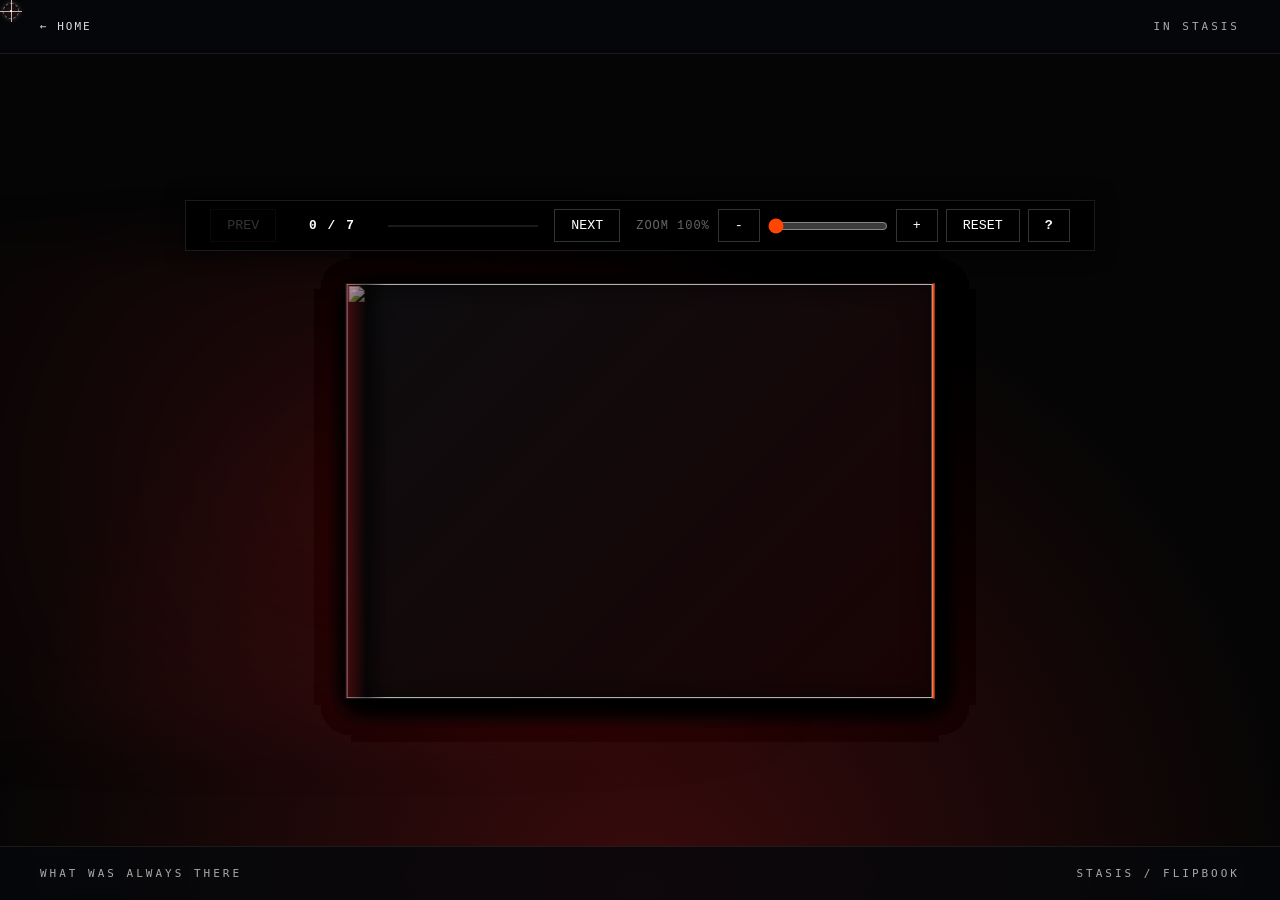
==== stasis.html @ 7e7bc14d "Add files via upload" ====
<!DOCTYPE html>
<html lang="en">
<head>
    <meta charset="UTF-8" />
    <meta name="viewport" content="width=device-width, initial-scale=1.0" />
    <title>Animated Flipbook - Portfolio</title>
    <style>
        :root {
            color-scheme: dark;
            --bg-dark: #050505;
            --paper: #121214; /* Dark monolith page base */
            --accent-glow: #ff4500; /* Fire/Orange emissive */
            --accent-red: #9a1518; /* Deep crimson */
            --ui-text: #ffffff;
            --ui-muted: rgba(255, 255, 255, 0.4);
            --book-zoom: 1;
            --book-pan-x: 0px;
            --book-pan-y: 0px;
            
            /* ADJUSTED: Increased the scale parameters for a much larger display presence */
            --single-page-width: clamp(320px, 46vw, 1100px);
            --book-height: calc(var(--single-page-width) * (2480 / 3508));
        }

        * {
            box-sizing: border-box;
            margin: 0;
            padding: 0;
        }

        body {
            min-height: 100vh;
            display: flex;
            flex-direction: column;
            align-items: center;
            justify-content: center;
            padding: 1.4rem;
            font-family: "Courier New", Courier, monospace; 
            background: 
                radial-gradient(circle at bottom, rgba(154, 21, 24, 0.35) 0%, transparent 60%),
                var(--bg-dark);
            overflow: hidden;
            position: relative;
            letter-spacing: 0.1em;
            cursor: none !important;
        }

        a, button, .page-side {
            cursor: none !important;
        }

        #blobCursor {
            position: fixed;
            top: 0;
            left: 0;
            width: 22px;
            height: 22px;
            pointer-events: none;
            z-index: 2000;
            mix-blend-mode: screen;
            display: flex;
            align-items: center;
            justify-content: center;
            will-change: transform;
        }

        #blobCursor::before {
            content: "";
            position: absolute;
            width: 100%;
            height: 1px;
            background: rgba(255, 255, 255, 0.7);
            box-shadow: 0 0 6px rgba(255, 69, 0, 0.5);
            transition: transform 0.12s cubic-bezier(0.25, 1, 0.5, 1), background 0.2s ease, box-shadow 0.2s ease;
        }

        #blobCursor::after {
            content: "";
            position: absolute;
            width: 1px;
            height: 100%;
            background: rgba(255, 255, 255, 0.7);
            box-shadow: 0 0 6px rgba(255, 69, 0, 0.5);
            transition: transform 0.12s cubic-bezier(0.25, 1, 0.5, 1), background 0.2s ease, box-shadow 0.2s ease;
        }

        .crosshair-core {
            position: absolute;
            width: 2.5px;
            height: 2.5px;
            background: #ffffff;
            border-radius: 50%;
            box-shadow: 0 0 8px #ffffff;
            z-index: 2;
            transition: transform 0.12s cubic-bezier(0.25, 1, 0.5, 1), background 0.2s ease, box-shadow 0.2s ease;
        }

        #blobCursor .crosshair-ring {
            position: absolute;
            width: 16px;
            height: 16px;
            border: 1px dashed rgba(255, 255, 255, 0.4);
            border-radius: 50%;
            box-shadow: 0 0 4px rgba(255, 255, 255, 0.2);
            animation: targetSpin 8s linear infinite;
            z-index: 1;
            transition: transform 0.12s cubic-bezier(0.25, 1, 0.5, 1), border-color 0.2s ease, box-shadow 0.2s ease;
        }

        #blobCursor.is-clicked::before { transform: scaleX(1.4); }
        #blobCursor.is-clicked::after { transform: scaleY(1.4); }
        #blobCursor.is-clicked .crosshair-core { transform: scale(1.6); }
        #blobCursor.is-clicked .crosshair-ring { transform: scale(1.35); }

        @keyframes targetSpin {
            from { transform: rotate(0deg); }
            to { transform: rotate(360deg); }
        }

        /* Shared page chrome */
        .shared-screen-bar {
            position: fixed;
            top: 0;
            left: 0;
            width: 100%;
            padding: 20px 40px;
            display: flex;
            justify-content: space-between;
            align-items: center;
            z-index: 100;
            border-bottom: 1px solid rgba(255, 255, 255, 0.08);
            background: rgba(6, 8, 12, 0.82);
            backdrop-filter: blur(10px);
            -webkit-backdrop-filter: blur(10px);
        }

        .shared-screen-bar.bottom-bar {
            top: auto;
            bottom: 0;
            border-bottom: none;
            border-top: 1px solid rgba(255, 255, 255, 0.08);
            padding: 20px 40px;
        }

        .shared-screen-bar .bar-link,
        .shared-screen-bar .bar-title,
        .shared-screen-bar .bar-meta {
            font-family: monospace;
            font-size: 11px;
            text-transform: uppercase;
        }

        .shared-screen-bar .bar-link {
            color: var(--ui-text);
            text-decoration: none;
            letter-spacing: 2px;
            transition: color 180ms ease;
        }

        .shared-screen-bar .bar-link:hover {
            color: #f4f1e6;
        }

        .shared-screen-bar .bar-title,
        .shared-screen-bar .bar-meta {
            color: var(--ui-muted);
            letter-spacing: 3px;
        }

        /* Controls Panel - Sharp corners, terminal aesthetic */
        .controls {
            display: flex;
            align-items: center;
            flex-wrap: wrap;
            gap: 1rem;
            margin-bottom: 2rem; /* Reduced slightly to give the book more room */
            padding: 0.5rem 1.5rem;
            background: rgba(0, 0, 0, 0.85);
            border: 1px solid rgba(255, 255, 255, 0.1);
            box-shadow: 0 0 20px rgba(0, 0, 0, 0.8);
            z-index: 20;
            font-size: 0.8rem;
        }

        .controls button {
            border: 1px solid rgba(255, 255, 255, 0.2);
            background: transparent;
            color: var(--ui-text);
            font-family: inherit;
            padding: 0.5rem 1rem;
            text-transform: uppercase;
            cursor: pointer;
            transition: all 180ms ease;
        }

        .controls button:hover:not(:disabled) {
            border-color: var(--accent-glow);
            color: var(--accent-glow);
            box-shadow: 0 0 10px rgba(255, 69, 0, 0.3);
        }

        .controls button:disabled {
            opacity: 0.2;
            cursor: not-allowed;
        }

        .status {
            min-width: 80px;
            text-align: center;
            color: var(--ui-text);
            font-weight: bold;
        }

        .progress-track {
            width: 150px;
            height: 2px;
            background: rgba(255, 255, 255, 0.1);
        }

        .progress-fill {
            width: 0%;
            height: 100%;
            background: var(--accent-glow);
            box-shadow: 0 0 8px var(--accent-glow);
            transition: width 260ms ease;
        }

        /* The dynamic centering shell wrapper */
        .book-shell {
            width: calc(var(--single-page-width) * 2);
            height: var(--book-height);
            display: flex;
            align-items: center;
            justify-content: center;
            position: relative;
            z-index: 1;
            transition: transform 0.35s cubic-bezier(0.25, 1, 0.5, 1);
            will-change: transform;
            touch-action: none;
        }

        .book-shell.is-panning {
            transition: none;
        }

        .book-shell.viewing-front-cover { transform: translate(calc(-25% + var(--book-pan-x)), var(--book-pan-y)) scale(var(--book-zoom)); }
        .book-shell.viewing-back-cover { transform: translate(calc(25% + var(--book-pan-x)), var(--book-pan-y)) scale(var(--book-zoom)); }
        .book-shell.viewing-spread { transform: translate(var(--book-pan-x), var(--book-pan-y)) scale(var(--book-zoom)); }

        .zoom-controls {
            display: inline-flex;
            align-items: center;
            gap: 0.5rem;
            margin-left: auto;
        }

        .help-btn {
            min-width: 2.1rem;
            padding: 0.5rem 0.65rem;
            font-weight: bold;
        }

        .guide-overlay {
            position: fixed;
            inset: 0;
            z-index: 1200;
            display: none;
            align-items: center;
            justify-content: center;
            padding: 1rem;
            background: rgba(0, 0, 0, 0.55);
            backdrop-filter: blur(4px);
            -webkit-backdrop-filter: blur(4px);
        }

        .guide-overlay.is-open {
            display: flex;
        }

        .guide-card {
            width: min(560px, 92vw);
            border: 1px solid rgba(255, 255, 255, 0.18);
            background: rgba(8, 10, 14, 0.94);
            box-shadow: 0 20px 50px rgba(0, 0, 0, 0.7);
            padding: 1rem 1.2rem;
            color: var(--ui-text);
            letter-spacing: 0.06em;
            cursor: default;
        }

        .guide-header {
            display: flex;
            align-items: center;
            justify-content: space-between;
            margin-bottom: 0.9rem;
            font-size: 0.85rem;
            text-transform: uppercase;
            color: var(--ui-muted);
            border-bottom: 1px solid rgba(255, 255, 255, 0.12);
            padding-bottom: 0.6rem;
        }

        .guide-close {
            background: transparent;
            border: 1px solid rgba(255, 255, 255, 0.24);
            color: var(--ui-text);
            padding: 0.25rem 0.5rem;
            font-family: inherit;
            text-transform: uppercase;
        }

        .guide-list {
            list-style: none;
            display: grid;
            gap: 0.55rem;
            font-size: 0.78rem;
            line-height: 1.5;
        }

        .guide-list strong {
            color: #ffb072;
            font-weight: 700;
        }

        .zoom-label {
            color: var(--ui-muted);
            font-size: 0.75rem;
            letter-spacing: 0.08em;
            text-transform: uppercase;
            min-width: 4.4rem;
            text-align: right;
        }

        .zoom-slider {
            width: 120px;
            accent-color: var(--accent-glow);
        }

        .book {
            position: relative;
            width: 100%;
            height: 100%;
            perspective: 3000px;
            transform-style: preserve-3d;
        }

        /* NEW: Soft backdrop glow behind the active layout element */
        .book::before {
            content: "";
            position: absolute;
            inset: -40px;
            background: radial-gradient(circle, rgba(154, 21, 24, 0.2) 0%, transparent 75%);
            filter: blur(30px);
            pointer-events: none;
            z-index: -1;
        }

        .spread {
            position: absolute;
            width: 50%;
            height: 100%;
            top: 0;
            right: 0;
            transform-origin: left center;
            transform-style: preserve-3d;
            transition: transform 0.85s cubic-bezier(0.25, 1, 0.5, 1);
            will-change: transform;
        }

        .spread.flipped {
            transform: rotateY(-180deg);
        }

        .page-side {
            position: absolute;
            width: 100%;
            height: 100%;
            top: 0;
            left: 0;
            display: flex;
            align-items: center;
            justify-content: center;
            overflow: hidden;
            backface-visibility: hidden;
            user-select: none;
            cursor: pointer;
            border: 1px solid rgba(255, 255, 255, 0.03);
        }

        .page-side.front {
            background: var(--paper);
            box-shadow: inset 4px 0 30px rgba(0,0,0,0.6), 5px 6px 25px rgba(0,0,0,0.7);
        }

        .page-side.back {
            background: #16161a;
            transform: rotateY(180deg);
            box-shadow: inset -4px 0 30px rgba(0,0,0,0.6), -5px 6px 25px rgba(0,0,0,0.7);
        }

        /* Spine Shadow / Red Emissive Spine Effect */
        .page-side.front::after {
            content: "";
            position: absolute;
            left: 0; top: 0; bottom: 0; width: 40px;
            background: linear-gradient(to right, rgba(154, 21, 24, 0.4), rgba(0,0,0,0.5), transparent);
            pointer-events: none;
        }

        .page-side.back::after {
            content: "";
            position: absolute;
            right: 0; top: 0; bottom: 0; width: 40px;
            background: linear-gradient(to left, rgba(154, 21, 24, 0.4), rgba(0,0,0,0.5), transparent);
            pointer-events: none;
        }

        /* Monolith Sci-Fi Style Covers */
        .cover-front {
            background: linear-gradient(135deg, #0d0d0f 0%, #1a0405 100%) !important;
            border-right: 2px solid var(--accent-glow) !important;
        }
        .cover-back {
            background: linear-gradient(135deg, #1a0405 0%, #0d0d0f 100%) !important;
            border-left: 2px solid var(--accent-glow) !important;
        }

        .page-image {
            width: 100%;
            height: 100%;
            object-fit: cover;
            display: block;
            filter: brightness(0.9) contrast(1.1);
            -webkit-user-drag: none;
            user-select: none;
            pointer-events: none;
        }

        /* Bottom Status UI line */
        .footer-ui {
            position: absolute;
            bottom: 1rem;
            font-size: 0.65rem;
            color: var(--ui-muted);
            text-transform: uppercase;
        }

        @media (max-width: 768px) {
            :root { --single-page-width: 85vw; }
            body { padding: 0.5rem; }
            .header-ui { position: static; margin-bottom: 1rem; justify-content: center; gap: 2rem;}
            .controls { flex-wrap: wrap; justify-content: center; margin-bottom: 1rem;}
            .progress-track { width: 100px; }
            .zoom-controls { width: 100%; justify-content: center; margin-left: 0; }
            .book-shell.viewing-front-cover, .book-shell.viewing-back-cover { transform: translate(var(--book-pan-x), var(--book-pan-y)) scale(var(--book-zoom)); }
        }
    </style>
    <link rel="stylesheet" href="chrome.css">
</head>
<body>

    <div id="blobCursor">
        <div class="crosshair-core"></div>
        <div class="crosshair-ring"></div>
    </div>

    <header class="shared-screen-bar">
        <a href="index.html" class="bar-link">← HOME</a>
        <div class="bar-title">IN STASIS</div>
    </header>

    <div class="controls">
        <button id="prevPageBtn" type="button">Prev</button>
        <div class="status" id="pageStatus">0 / 7</div>
        <div class="progress-track" aria-hidden="true">
            <div class="progress-fill" id="progressFill"></div>
        </div>
        <button id="nextPageBtn" type="button">Next</button>

        <div class="zoom-controls">
            <span class="zoom-label" id="zoomLabel">Zoom 100%</span>
            <button id="zoomOutBtn" type="button" aria-label="Zoom out">-</button>
            <input id="zoomSlider" class="zoom-slider" type="range" min="100" max="180" step="5" value="100" aria-label="Book zoom">
            <button id="zoomInBtn" type="button" aria-label="Zoom in">+</button>
            <button id="resetBookBtn" type="button" aria-label="Reset view">Reset</button>
            <button id="guideBtn" class="help-btn" type="button" aria-label="Open interaction guide">?</button>
        </div>
    </div>

    <div id="guideOverlay" class="guide-overlay" aria-hidden="true">
        <div class="guide-card" role="dialog" aria-modal="true" aria-labelledby="guideTitle">
            <div class="guide-header">
                <span id="guideTitle">Interaction Guide</span>
                <button id="guideCloseBtn" class="guide-close" type="button" aria-label="Close guide">Close</button>
            </div>
            <ul class="guide-list">
                <li><strong>Flip pages:</strong> click on a page side to turn forward or backward.</li>
                <li><strong>Move view:</strong> hold Space and drag with left click.</li>
                <li><strong>Zoom:</strong> use the slider, + / - buttons, or keyboard + / -.</li>
                <li><strong>Reset view:</strong> Reset returns zoom and position only (does not flip pages).</li>
                <li><strong>Quick navigation:</strong> Arrow Right for next spread, Arrow Left for previous spread.</li>
            </ul>
        </div>
    </div>

    <div class="book-shell viewing-front-cover" id="bookShell">
        <div class="book" id="book">
            
            <div class="spread" style="z-index: 7;">
                <div class="page-side front cover-front">
                    <img class="page-image" alt="" />
                </div>
                <div class="page-side back">
                    <img class="page-image" alt="" />
                </div>
            </div>

            <div class="spread" style="z-index: 6;">
                <div class="page-side front">
                    <img class="page-image" alt="" />
                </div>
                <div class="page-side back">
                    <img class="page-image" alt="" />
                </div>
            </div>

            <div class="spread" style="z-index: 5;">
                <div class="page-side front">
                    <img class="page-image" alt="" />
                </div>
                <div class="page-side back">
                    <img class="page-image" alt="" />
                </div>
            </div>

            <div class="spread" style="z-index: 4;">
                <div class="page-side front">
                    <img class="page-image" alt="" />
                </div>
                <div class="page-side back">
                    <img class="page-image" alt="" />
                </div>
            </div>

            <div class="spread" style="z-index: 3;">
                <div class="page-side front">
                    <img class="page-image" alt="" />
                </div>
                <div class="page-side back">
                    <img class="page-image" alt="" />
                </div>
            </div>

            <div class="spread" style="z-index: 2;">
                <div class="page-side front">
                    <img class="page-image" alt="" />
                </div>
                <div class="page-side back">
                    <img class="page-image" alt="" />
                </div>
            </div>

            <div class="spread" style="z-index: 1;">
                <div class="page-side front">
                    <img class="page-image" alt="" />
                </div>
                <div class="page-side back cover-back">
                    <img class="page-image" alt="" />
                </div>
            </div>
        </div>
    </div>

    <footer class="shared-screen-bar bottom-bar">
        <span class="bar-meta">WHAT WAS ALWAYS THERE</span>
        <span class="bar-meta">STASIS / FLIPBOOK</span>
    </footer>

    <script>
        // Advance the guided tutorial when this page is reached.
        if (sessionStorage.getItem('tutorialProgress') === '4') {
            sessionStorage.setItem('tutorialProgress', '5');
        }

        const bookShell = document.getElementById('bookShell');
        const spreads = Array.from(document.querySelectorAll('.spread'));
        const pageImages = Array.from(document.querySelectorAll('.page-image'));
        const prevPageBtn = document.getElementById('prevPageBtn');
        const nextPageBtn = document.getElementById('nextPageBtn');
        const resetBookBtn = document.getElementById('resetBookBtn');
        const pageStatus = document.getElementById('pageStatus');
        const progressFill = document.getElementById('progressFill');
        const zoomOutBtn = document.getElementById('zoomOutBtn');
        const zoomInBtn = document.getElementById('zoomInBtn');
        const zoomSlider = document.getElementById('zoomSlider');
        const zoomLabel = document.getElementById('zoomLabel');
        const guideBtn = document.getElementById('guideBtn');
        const guideOverlay = document.getElementById('guideOverlay');
        const guideCloseBtn = document.getElementById('guideCloseBtn');

        const myPortfolioImages = [
            "artbook/front.png",  
            "artbook/1.png",      
            "artbook/2.png",      
            "artbook/3.png",      
            "artbook/4.png",      
            "artbook/5.png",      
            "artbook/6.png",      
            "artbook/7.png",      
            "artbook/8.png",      
            "artbook/9.png",      
            "artbook/10.png",      
            "artbook/11.png",      
            "artbook/12.png",      
            "artbook/back.png"    
        ];

        pageImages.forEach((img, index) => {
            img.draggable = false;
            img.addEventListener('dragstart', (event) => event.preventDefault());
            if (myPortfolioImages[index]) {
                img.src = myPortfolioImages[index];
            }
        });

        let currentSpread = 0;
        const MIN_ZOOM = 100;
        const MAX_ZOOM = 180;
        const ZOOM_STEP = 5;
        let panX = 0;
        let panY = 0;
        let isPanning = false;
        let panStartX = 0;
        let panStartY = 0;
        let pointerStartX = 0;
        let pointerStartY = 0;
        let suppressNextFlip = false;
        let isSpaceHeld = false;

        function applyPan() {
            document.documentElement.style.setProperty('--book-pan-x', `${panX}px`);
            document.documentElement.style.setProperty('--book-pan-y', `${panY}px`);
        }

        function getPanBounds() {
            const zoom = Number(zoomSlider?.value || MIN_ZOOM) / 100;
            const xBound = Math.max(0, (zoom - 1) * window.innerWidth * 0.45);
            const yBound = Math.max(0, (zoom - 1) * window.innerHeight * 0.35);
            return { xBound, yBound };
        }

        function clampPan() {
            const { xBound, yBound } = getPanBounds();
            panX = Math.max(-xBound, Math.min(xBound, panX));
            panY = Math.max(-yBound, Math.min(yBound, panY));
        }

        function setPan(nextX, nextY) {
            panX = nextX;
            panY = nextY;
            clampPan();
            applyPan();
        }

        function setZoom(percent) {
            const clamped = Math.max(MIN_ZOOM, Math.min(MAX_ZOOM, percent));
            document.documentElement.style.setProperty('--book-zoom', `${clamped / 100}`);
            if (zoomSlider) zoomSlider.value = String(clamped);
            if (zoomLabel) zoomLabel.textContent = `Zoom ${clamped}%`;
            clampPan();
            applyPan();
        }

        function updateUI() {
            pageStatus.textContent = `${currentSpread} / ${spreads.length}`;
            progressFill.style.width = `${(currentSpread / spreads.length) * 100}%`;
            prevPageBtn.disabled = currentSpread === 0;
            nextPageBtn.disabled = currentSpread >= spreads.length;

            bookShell.classList.remove('viewing-front-cover', 'viewing-back-cover', 'viewing-spread');

            if (currentSpread === 0) {
                bookShell.classList.add('viewing-front-cover');
            } else if (currentSpread === spreads.length) {
                bookShell.classList.add('viewing-back-cover');
            } else {
                bookShell.classList.add('viewing-spread');
            }
        }

        function goToSpread(index) {
            if (index < 0 || index > spreads.length) return;
            
            spreads.forEach((spread, i) => {
                if (i < index) {
                    spread.classList.add('flipped');
                    spread.style.zIndex = 10 + i;
                } else {
                    spread.classList.remove('flipped');
                    spread.style.zIndex = 10 - i;
                }
            });
            currentSpread = index;
            updateUI();
        }

        spreads.forEach((spread, index) => {
            const frontSide = spread.querySelector('.front');
            const backSide = spread.querySelector('.back');

            frontSide.addEventListener('click', (e) => {
                if (suppressNextFlip) return;
                e.stopPropagation();
                goToSpread(index + 1);
            });

            backSide.addEventListener('click', (e) => {
                if (suppressNextFlip) return;
                e.stopPropagation();
                goToSpread(index);
            });
        });

        prevPageBtn.addEventListener('click', () => goToSpread(currentSpread - 1));
        nextPageBtn.addEventListener('click', () => goToSpread(currentSpread + 1));
        resetBookBtn.addEventListener('click', () => {
            setZoom(100);
            setPan(0, 0);
        });

        zoomOutBtn?.addEventListener('click', () => {
            setZoom(Number(zoomSlider.value) - ZOOM_STEP);
        });

        zoomInBtn?.addEventListener('click', () => {
            setZoom(Number(zoomSlider.value) + ZOOM_STEP);
        });

        zoomSlider?.addEventListener('input', () => {
            setZoom(Number(zoomSlider.value));
        });

        function setGuideOpen(isOpen) {
            if (!guideOverlay) return;
            guideOverlay.classList.toggle('is-open', isOpen);
            guideOverlay.setAttribute('aria-hidden', isOpen ? 'false' : 'true');
        }

        guideBtn?.addEventListener('click', () => {
            const currentlyOpen = guideOverlay?.classList.contains('is-open');
            setGuideOpen(!currentlyOpen);
        });

        guideCloseBtn?.addEventListener('click', () => {
            setGuideOpen(false);
        });

        guideOverlay?.addEventListener('click', (event) => {
            if (event.target === guideOverlay) {
                setGuideOpen(false);
            }
        });

        bookShell.addEventListener('pointerdown', (event) => {
            if (event.button !== 0 || !isSpaceHeld) return;
            event.preventDefault();
            isPanning = true;
            pointerStartX = event.clientX;
            pointerStartY = event.clientY;
            panStartX = panX;
            panStartY = panY;
            suppressNextFlip = true;
            bookShell.classList.add('is-panning');
            bookShell.setPointerCapture(event.pointerId);
        });

        bookShell.addEventListener('pointermove', (event) => {
            if (!isPanning) return;
            event.preventDefault();
            const dx = event.clientX - pointerStartX;
            const dy = event.clientY - pointerStartY;
            setPan(panStartX + dx, panStartY + dy);
        });

        bookShell.addEventListener('pointerup', (event) => {
            if (!isPanning) return;
            isPanning = false;
            bookShell.classList.remove('is-panning');
            bookShell.releasePointerCapture(event.pointerId);
            requestAnimationFrame(() => {
                suppressNextFlip = false;
            });
        });

        bookShell.addEventListener('pointercancel', () => {
            isPanning = false;
            bookShell.classList.remove('is-panning');
            suppressNextFlip = false;
        });

        window.addEventListener('resize', () => {
            clampPan();
            applyPan();
        });

        document.addEventListener('keydown', (event) => {
            if (event.code === 'Space') {
                event.preventDefault();
                isSpaceHeld = true;
                return;
            }

            if (event.key === 'ArrowRight') {
                event.preventDefault();
                goToSpread(currentSpread + 1);
            } else if (event.key === 'ArrowLeft') {
                event.preventDefault();
                goToSpread(currentSpread - 1);
            } else if (event.key === '+' || event.key === '=') {
                event.preventDefault();
                setZoom(Number(zoomSlider.value) + ZOOM_STEP);
            } else if (event.key === '-' || event.key === '_') {
                event.preventDefault();
                setZoom(Number(zoomSlider.value) - ZOOM_STEP);
            } else if (event.key === 'Escape') {
                setGuideOpen(false);
            }
        });

        document.addEventListener('keyup', (event) => {
            if (event.code === 'Space') {
                isSpaceHeld = false;
            }
        });

        window.addEventListener('blur', () => {
            isSpaceHeld = false;
        });

        const cursor = document.getElementById('blobCursor');
        if (cursor) {
            document.addEventListener('mousemove', (e) => {
                cursor.style.transform = `translate3d(${e.clientX - 11}px, ${e.clientY - 11}px, 0)`;
            });

            document.addEventListener('mousedown', () => {
                cursor.classList.add('is-clicked');
                clearTimeout(cursor._clickTimeout);
                cursor._clickTimeout = setTimeout(() => {
                    cursor.classList.remove('is-clicked');
                }, 120);
            });
        }

        setZoom(100);
        applyPan();
        updateUI();
    </script>
</body>
</html>
---- chrome.css ----
/* Unified top/bottom chrome for all portfolio pages */
.frame-header,
.shared-screen-bar {
    position: fixed;
    top: 0;
    left: 0;
    width: 100%;
    padding: 20px 40px;
    display: flex;
    justify-content: space-between;
    align-items: center;
    z-index: 100;
    border-bottom: 1px solid var(--border-line, rgba(255, 255, 255, 0.08));
    background: rgba(6, 8, 12, 0.82);
    backdrop-filter: blur(10px);
    -webkit-backdrop-filter: blur(10px);
}

.shared-screen-bar.bottom-bar,
body > footer {
    position: fixed;
    top: auto;
    bottom: 0;
    left: 0;
    width: 100%;
    padding: 20px 40px;
    display: flex;
    justify-content: space-between;
    align-items: center;
    z-index: 100;
    border-bottom: none;
    border-top: 1px solid var(--border-line, rgba(255, 255, 255, 0.08));
    background: rgba(6, 8, 12, 0.82);
    backdrop-filter: blur(10px);
    -webkit-backdrop-filter: blur(10px);
}

.back-nav,
.shared-screen-bar .bar-link {
    font-family: monospace;
    font-size: 11px;
    letter-spacing: 2px;
    color: var(--text-main, rgba(255, 255, 255, 0.85));
    text-decoration: none;
    text-transform: uppercase;
    transition: color 0.3s ease;
}

.back-nav:hover,
.shared-screen-bar .bar-link:hover {
    color: var(--cream-accent, #f4f1e6);
}

.page-title,
.shared-screen-bar .bar-title,
.shared-screen-bar .bar-meta,
.footer-stamp {
    font-family: monospace;
    font-size: 11px;
    letter-spacing: 3px;
    text-transform: uppercase;
}

.page-title,
.shared-screen-bar .bar-title,
.shared-screen-bar .bar-meta {
    color: var(--text-muted, rgba(245, 246, 248, 0.68));
}

.footer-stamp {
    color: rgba(255, 255, 255, 0.15);
}

@media (max-width: 900px) {
    .frame-header,
    .shared-screen-bar,
    .shared-screen-bar.bottom-bar,
    body > footer {
        padding: 20px;
    }
}
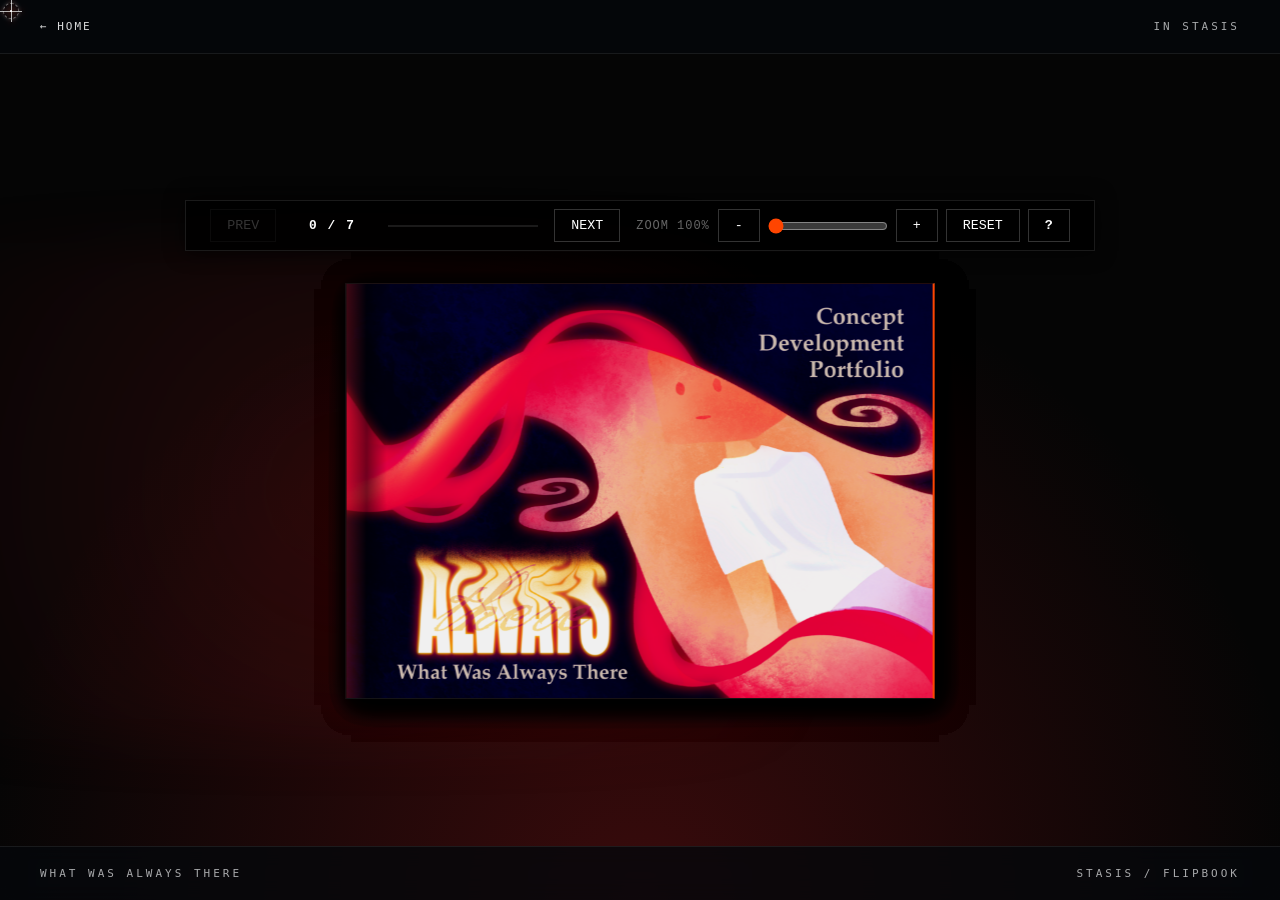
==== commit 02510632: "Update fmt.Println message from 'Hello' to 'Goodbye'" ====
--- a/stasis.html
+++ b/stasis.html
@@ -599,7 +599,7 @@
         const guideCloseBtn = document.getElementById('guideCloseBtn');
 
         const myPortfolioImages = [
-            "artbook/front.png",  
+            "artbook/front.PNG",  
             "artbook/1.png",      
             "artbook/2.png",      
             "artbook/3.png",      
@@ -612,7 +612,7 @@
             "artbook/10.png",      
             "artbook/11.png",      
             "artbook/12.png",      
-            "artbook/back.png"    
+            "artbook/back.PNG"    
         ];
 
         pageImages.forEach((img, index) => {
@@ -857,4 +857,4 @@
         updateUI();
     </script>
 </body>
-</html>+</html>
